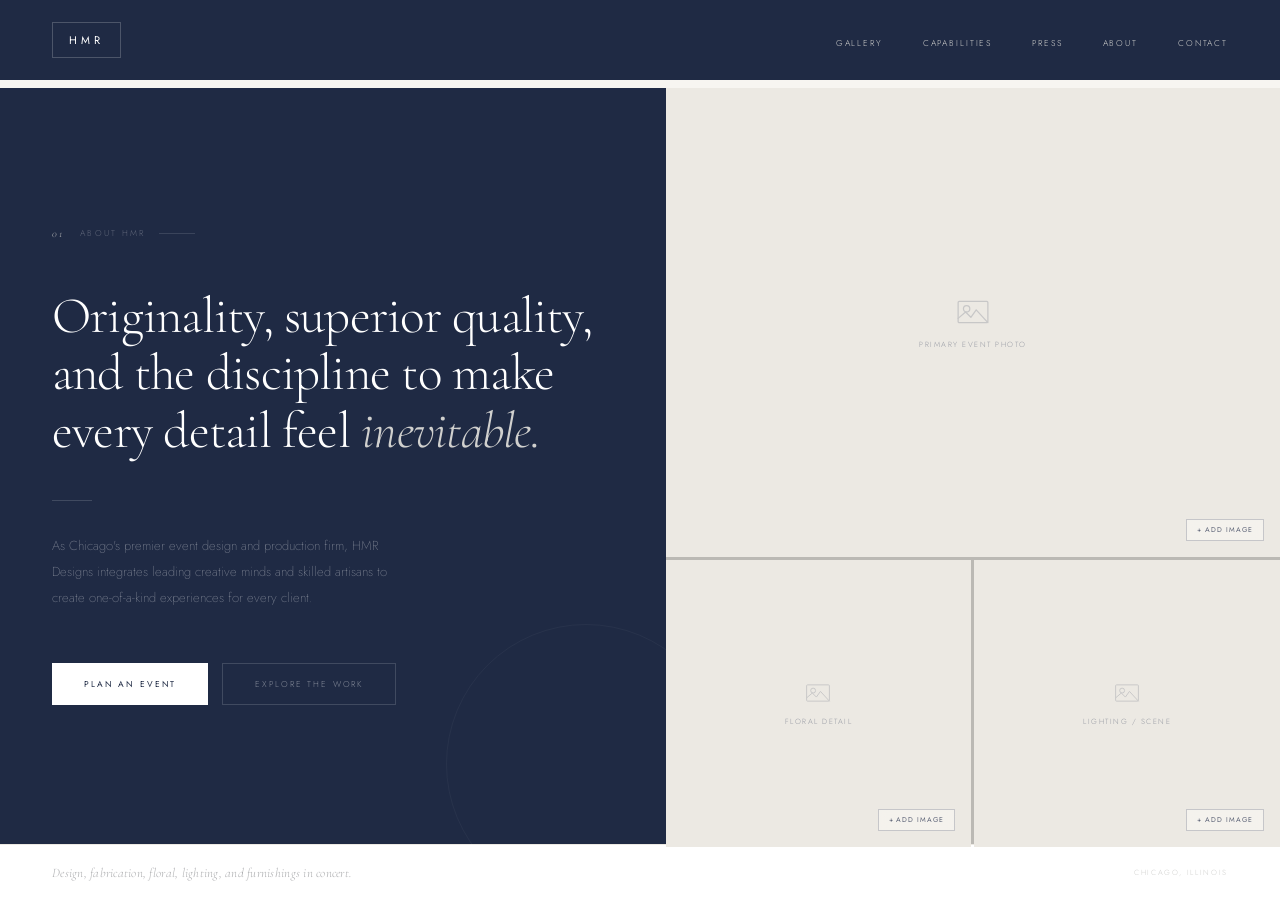
==== hmr_about_v2.html @ d5c8f934 "Initial commit — HMR Designs site" ====
<!DOCTYPE html>
<html lang="en">
<head>
<meta charset="UTF-8">
<meta name="viewport" content="width=device-width, initial-scale=1.0">
<title>HMR Designs — About</title>
<link rel="preconnect" href="https://fonts.googleapis.com">
<link href="https://fonts.googleapis.com/css2?family=Cormorant+Garamond:ital,wght@0,300;0,400;1,300;1,400&family=Jost:wght@200;300;400&display=swap" rel="stylesheet">
<style>
  *, *::before, *::after { box-sizing: border-box; margin: 0; padding: 0; }

  :root {
    --navy: #1F2A44;
    --slate: #5E6578;
    --gray-mid: #ADAEB0;
    --gray-light: #D0D0CE;
    --cream: #F7F5F1;
    --cream-dark: #ECE9E3;
    --white: #ffffff;
  }

  html, body {
    width: 100%;
    min-height: 100vh;
    background: var(--cream);
    font-family: 'Jost', sans-serif;
  }

  /* NAV */
  .nav-bar {
    position: fixed;
    top: 0; left: 0; right: 0;
    z-index: 100;
    display: flex;
    align-items: center;
    justify-content: space-between;
    padding: 22px 52px;
    background: var(--navy);
  }

  .nav-logo {
    font-family: 'Jost', sans-serif;
    font-size: 11px;
    font-weight: 400;
    letter-spacing: 0.35em;
    color: var(--white);
    border: 1px solid rgba(255,255,255,0.2);
    padding: 9px 16px;
  }

  .nav-links {
    display: flex;
    gap: 40px;
    list-style: none;
  }

  .nav-links a {
    font-size: 8.5px;
    font-weight: 300;
    letter-spacing: 0.22em;
    text-transform: uppercase;
    color: var(--gray-light);
    text-decoration: none;
    transition: color 0.25s;
  }

  .nav-links a:hover { color: var(--white); }

  /* SECTION */
  .about-section {
    padding-top: 88px;
    min-height: 100vh;
    display: grid;
    grid-template-rows: 1fr auto;
  }

  /* MAIN GRID */
  .main-grid {
    display: grid;
    grid-template-columns: 52% 48%;
    min-height: calc(100vh - 88px - 56px);
  }

  /* LEFT */
  .left-panel {
    background: var(--navy);
    padding: 80px 72px 80px 52px;
    display: flex;
    flex-direction: column;
    justify-content: center;
    position: relative;
    overflow: hidden;
    animation: revealLeft 1s cubic-bezier(0.16,1,0.3,1) both;
  }

  @keyframes revealLeft {
    from { opacity: 0; transform: translateX(-20px); }
    to   { opacity: 1; transform: translateX(0); }
  }

  /* subtle background texture */
  .left-panel::after {
    content: '';
    position: absolute;
    bottom: -60px; right: -60px;
    width: 280px; height: 280px;
    border: 1px solid rgba(255,255,255,0.04);
    border-radius: 50%;
    pointer-events: none;
  }

  .section-tag {
    display: flex;
    align-items: center;
    gap: 14px;
    font-size: 8.5px;
    font-weight: 300;
    letter-spacing: 0.25em;
    text-transform: uppercase;
    color: var(--slate);
    margin-bottom: 48px;
    animation: fadeUp 0.8s 0.2s both;
  }

  .section-tag span {
    font-family: 'Cormorant Garamond', serif;
    font-size: 11px;
    font-weight: 300;
    font-style: italic;
    color: var(--gray-mid);
    margin-right: 2px;
  }

  .section-tag::after {
    content: '';
    width: 36px;
    height: 1px;
    background: rgba(255,255,255,0.12);
  }

  .headline {
    font-family: 'Cormorant Garamond', serif;
    font-size: clamp(36px, 4vw, 58px);
    font-weight: 300;
    line-height: 1.12;
    color: var(--white);
    letter-spacing: -0.015em;
    margin-bottom: 40px;
    animation: fadeUp 0.8s 0.3s both;
  }

  .headline em {
    font-style: italic;
    color: var(--gray-light);
  }

  .rule {
    width: 40px;
    height: 1px;
    background: rgba(255,255,255,0.15);
    margin-bottom: 32px;
    animation: fadeUp 0.8s 0.4s both;
  }

  .body-copy {
    font-size: 13px;
    font-weight: 200;
    line-height: 2;
    color: rgba(255,255,255,0.45);
    max-width: 340px;
    margin-bottom: 52px;
    animation: fadeUp 0.8s 0.45s both;
  }

  .cta-row {
    display: flex;
    gap: 14px;
    animation: fadeUp 0.8s 0.55s both;
  }

  .btn-primary {
    font-family: 'Jost', sans-serif;
    font-size: 8.5px;
    font-weight: 400;
    letter-spacing: 0.22em;
    text-transform: uppercase;
    color: var(--navy);
    background: var(--white);
    border: none;
    padding: 15px 32px;
    cursor: pointer;
    transition: background 0.2s;
  }

  .btn-primary:hover { background: var(--gray-light); }

  .btn-ghost {
    font-family: 'Jost', sans-serif;
    font-size: 8.5px;
    font-weight: 300;
    letter-spacing: 0.22em;
    text-transform: uppercase;
    color: rgba(255,255,255,0.45);
    background: transparent;
    border: 1px solid rgba(255,255,255,0.15);
    padding: 14px 32px;
    cursor: pointer;
    transition: border-color 0.2s, color 0.2s;
  }

  .btn-ghost:hover {
    border-color: rgba(255,255,255,0.4);
    color: rgba(255,255,255,0.8);
  }

  @keyframes fadeUp {
    from { opacity: 0; transform: translateY(12px); }
    to   { opacity: 1; transform: translateY(0); }
  }

  /* RIGHT */
  .right-panel {
    display: grid;
    grid-template-rows: 62% 38%;
    grid-template-columns: 1fr 1fr;
    gap: 3px;
    background: #bbb9b4;
    animation: revealRight 1s 0.1s cubic-bezier(0.16,1,0.3,1) both;
  }

  @keyframes revealRight {
    from { opacity: 0; transform: translateX(20px); }
    to   { opacity: 1; transform: translateX(0); }
  }

  .img-slot {
    background: var(--cream-dark);
    display: flex;
    flex-direction: column;
    align-items: center;
    justify-content: center;
    gap: 10px;
    position: relative;
    overflow: hidden;
    cursor: pointer;
    transition: background 0.3s;
  }

  .img-slot:hover { background: #e3e0d9; }

  .img-slot.hero {
    grid-column: 1 / 3;
  }

  .slot-icon {
    width: 26px; height: 26px;
    opacity: 0.25;
  }

  .hero .slot-icon {
    width: 34px; height: 34px;
  }

  .slot-label {
    font-size: 7.5px;
    font-weight: 300;
    letter-spacing: 0.2em;
    text-transform: uppercase;
    color: var(--slate);
    opacity: 0.6;
  }

  .slot-tag {
    position: absolute;
    bottom: 16px; right: 16px;
    font-size: 7px;
    font-weight: 400;
    letter-spacing: 0.14em;
    text-transform: uppercase;
    color: var(--slate);
    border: 1px solid rgba(94,101,120,0.3);
    padding: 5px 10px;
    background: rgba(247,245,241,0.75);
    backdrop-filter: blur(4px);
  }

  /* CAPTION BAR */
  .caption-bar {
    background: var(--white);
    padding: 0 52px;
    height: 56px;
    display: flex;
    align-items: center;
    justify-content: space-between;
    border-top: 1px solid var(--cream-dark);
  }

  .caption-text {
    font-family: 'Cormorant Garamond', serif;
    font-size: 13px;
    font-style: italic;
    font-weight: 300;
    color: var(--gray-mid);
    letter-spacing: 0.02em;
  }

  .caption-loc {
    font-size: 7.5px;
    font-weight: 300;
    letter-spacing: 0.22em;
    text-transform: uppercase;
    color: var(--gray-light);
  }
</style>
</head>
<body>

<nav class="nav-bar">
  <div class="nav-logo">HMR</div>
  <ul class="nav-links">
    <li><a href="#">Gallery</a></li>
    <li><a href="#">Capabilities</a></li>
    <li><a href="#">Press</a></li>
    <li><a href="#">About</a></li>
    <li><a href="#">Contact</a></li>
  </ul>
</nav>

<section class="about-section">
  <div class="main-grid">

    <div class="left-panel">
      <div class="section-tag"><span>01</span> About HMR</div>

      <h2 class="headline">
        Originality, superior quality, and the discipline to make every detail feel <em>inevitable.</em>
      </h2>

      <div class="rule"></div>

      <p class="body-copy">
        As Chicago's premier event design and production firm, HMR Designs integrates leading creative minds and skilled artisans to create one-of-a-kind experiences for every client.
      </p>

      <div class="cta-row">
        <button class="btn-primary">Plan an Event</button>
        <button class="btn-ghost">Explore the Work</button>
      </div>
    </div>

    <div class="right-panel">
      <div class="img-slot hero">
        <svg class="slot-icon" viewBox="0 0 32 32" fill="none">
          <rect x="2" y="6" width="28" height="20" rx="1" stroke="#5E6578" stroke-width="1.2"/>
          <circle cx="10" cy="13" r="3" stroke="#5E6578" stroke-width="1.2"/>
          <path d="M2 22l7-6 5 5 5-7 11 12" stroke="#5E6578" stroke-width="1.2" stroke-linecap="round" stroke-linejoin="round"/>
        </svg>
        <span class="slot-label">Primary event photo</span>
        <div class="slot-tag">+ Add Image</div>
      </div>

      <div class="img-slot">
        <svg class="slot-icon" viewBox="0 0 32 32" fill="none">
          <rect x="2" y="6" width="28" height="20" rx="1" stroke="#5E6578" stroke-width="1.2"/>
          <circle cx="10" cy="13" r="3" stroke="#5E6578" stroke-width="1.2"/>
          <path d="M2 22l7-6 5 5 5-7 11 12" stroke="#5E6578" stroke-width="1.2" stroke-linecap="round" stroke-linejoin="round"/>
        </svg>
        <span class="slot-label">Floral detail</span>
        <div class="slot-tag">+ Add Image</div>
      </div>

      <div class="img-slot">
        <svg class="slot-icon" viewBox="0 0 32 32" fill="none">
          <rect x="2" y="6" width="28" height="20" rx="1" stroke="#5E6578" stroke-width="1.2"/>
          <circle cx="10" cy="13" r="3" stroke="#5E6578" stroke-width="1.2"/>
          <path d="M2 22l7-6 5 5 5-7 11 12" stroke="#5E6578" stroke-width="1.2" stroke-linecap="round" stroke-linejoin="round"/>
        </svg>
        <span class="slot-label">Lighting / scene</span>
        <div class="slot-tag">+ Add Image</div>
      </div>
    </div>

  </div>

  <div class="caption-bar">
    <span class="caption-text">Design, fabrication, floral, lighting, and furnishings in concert.</span>
    <span class="caption-loc">Chicago, Illinois</span>
  </div>
</section>

</body>
</html>
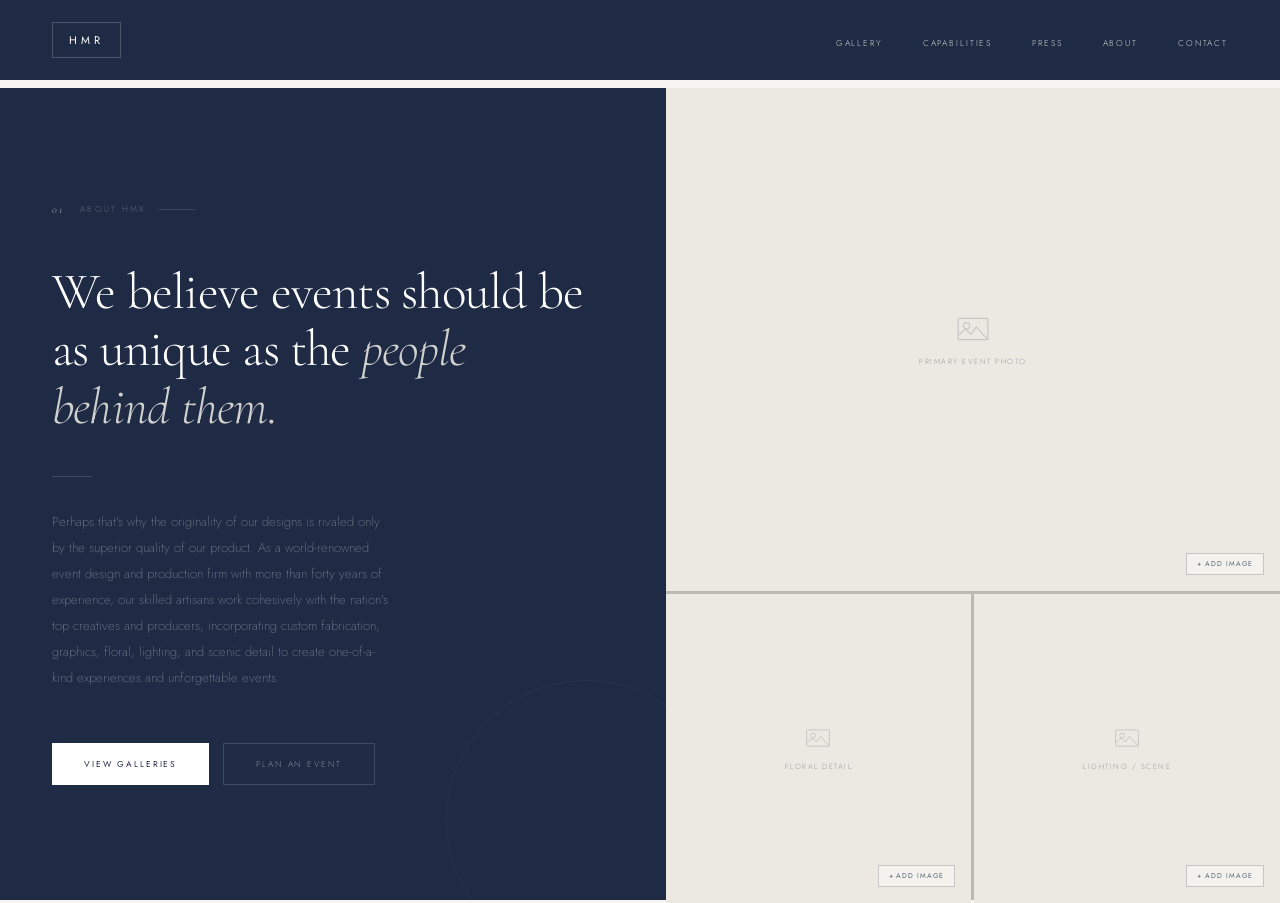
==== commit ccfc1097: "Convert all images to WebP, update references" ====
--- a/hmr_about_v2.html
+++ b/hmr_about_v2.html
@@ -289,7 +289,7 @@
     background: var(--white);
     padding: 0 52px;
     height: 56px;
-    display: flex;
+    display: none;
     align-items: center;
     justify-content: space-between;
     border-top: 1px solid var(--cream-dark);
@@ -333,18 +333,18 @@
       <div class="section-tag"><span>01</span> About HMR</div>
 
       <h2 class="headline">
-        Originality, superior quality, and the discipline to make every detail feel <em>inevitable.</em>
+        We believe events should be as unique as the <em>people behind them.</em>
       </h2>
 
       <div class="rule"></div>
 
       <p class="body-copy">
-        As Chicago's premier event design and production firm, HMR Designs integrates leading creative minds and skilled artisans to create one-of-a-kind experiences for every client.
+        Perhaps that's why the originality of our designs is rivaled only by the superior quality of our product. As a world-renowned event design and production firm with more than forty years of experience, our skilled artisans work cohesively with the nation's top creatives and producers, incorporating custom fabrication, graphics, floral, lighting, and scenic detail to create one-of-a-kind experiences and unforgettable events.
       </p>
 
       <div class="cta-row">
-        <button class="btn-primary">Plan an Event</button>
-        <button class="btn-ghost">Explore the Work</button>
+        <button class="btn-primary">View Galleries</button>
+        <button class="btn-ghost">Plan an Event</button>
       </div>
     </div>
 
@@ -382,10 +382,6 @@
 
   </div>
 
-  <div class="caption-bar">
-    <span class="caption-text">Design, fabrication, floral, lighting, and furnishings in concert.</span>
-    <span class="caption-loc">Chicago, Illinois</span>
-  </div>
 </section>
 
 </body>
